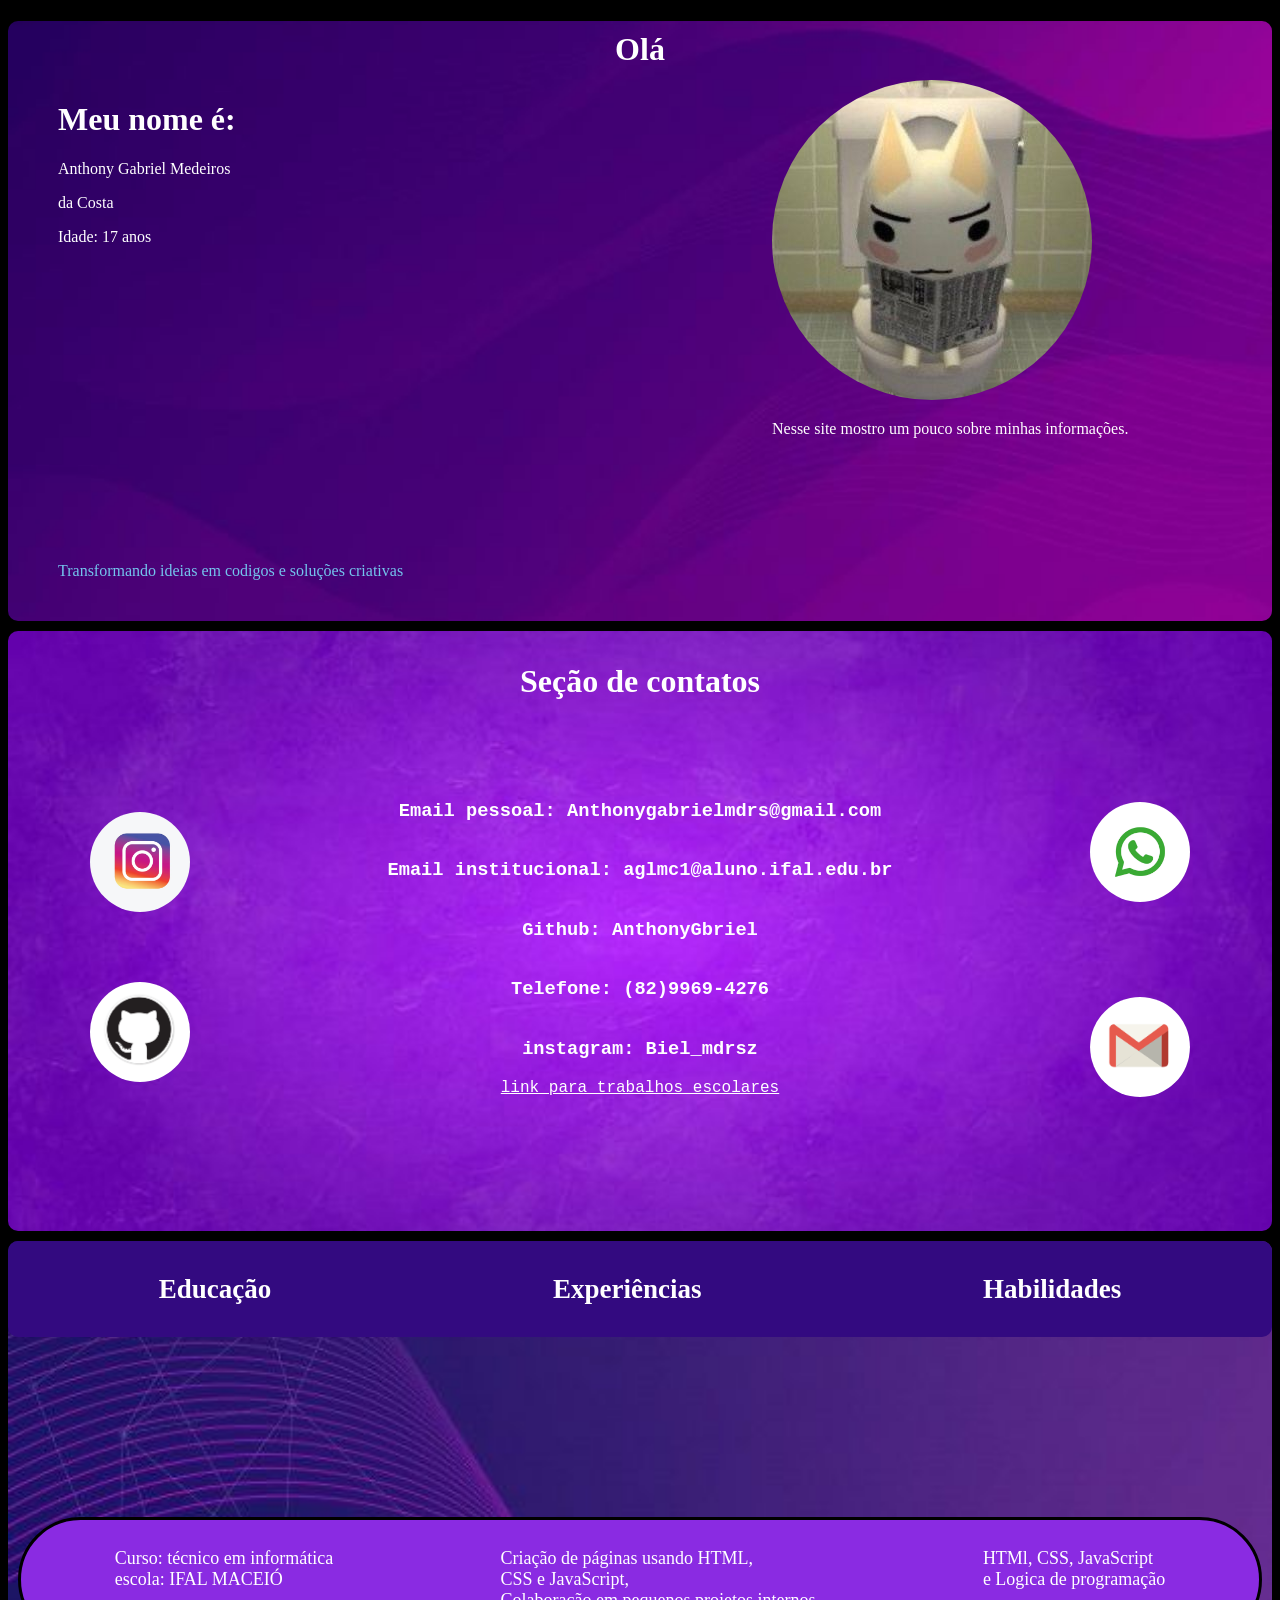
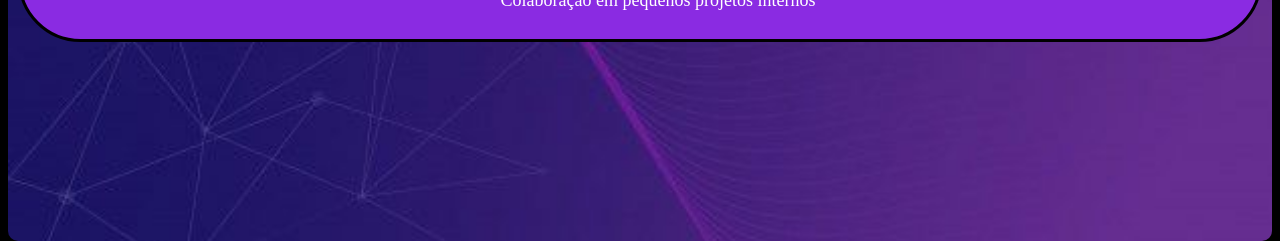
==== index.html @ 59894379 "site" ====
<!DOCTYPE html>
<html lang="en">
<head>
    <meta charset="UTF-8">
    <meta name="viewport" content="width=device-width, initial-scale=1.0">
    <title>Document</title>
    <link rel="stylesheet" href="style.css">
</head>
<body>
    
    <!-- Primeira aba -->
    <div id="caixa1">
        <div>
            <h1 id="ola">Olá</h1>
        </div>
            <div id="informacoes">
                <div id="nome-idade">
                    <h1>Meu nome é:</h1>
                    <div id="nomes">
                        <span id="primeiro-nome">Anthony</span>
                        <span id="nome-do-meio">Gabriel</span>
                        <span id="sobrenome">Medeiros</span>
                    </div>
                    <p>da Costa</p>
                    <p>Idade: 17 anos</p>
                </div>
                <p id="slogan"> Transformando ideias em codigos e soluções criativas</p>
            </div>
            <div id="perfil">
                <img src="Img/toro.jpg" alt="Toro">
                <p>Nesse site mostro um pouco sobre minhas informações.</p>
            </div>
        </div>

        <!-- Segunda aba   -->
<div id="caixa2">
    <div id="ola">
        <h1>Seção de contatos</h1>
    </div>
        <div id="contatos-gerais">

            <!-- Contatos -->
        <h3> Email pessoal: Anthonygabrielmdrs@gmail.com</h3>
        <h3>Email institucional: aglmc1@aluno.ifal.edu.br</h3>
        <h3>Github: AnthonyGbriel</h3>
        <h3>Telefone: (82)9969-4276</h3>
        <h3>instagram: Biel_mdrsz</h3>
        <a href="http://127.0.0.1:5500/index.html" id="link-trabalhos">link para trabalhos escolares</a>

        <!-- Imagens das Logos  -->
        <div id="gmail-logo">
            <img src="Img/icone-gmail-logo.png" alt="gmail">
        </div>
         <div id="whatsapp-logo">
            <img src="Img/WhatsApp logo.webp" alt="whatsApp">
        </div>
        <div id="github-logo">
            <img src="Img/github-logo.png" alt="Github">
        </div>
        <div id="instagram-logo">
            <img src="Img/instagram-logo.webp" alt="instagram">
        </div>
    </div>
</div>

    <!-- Terceira aba -->

    <div id="caixa3">
        <div id="experiencias-titulo">
            <h2>Educação</h2> 
            <h2>Experiências</h2>
            <h2>Habilidades</h2>
        </div>
        
        <div id="experiencias-escritas">
            <p>
            Curso: técnico em informática <br>
            escola: IFAL MACEIÓ
            </p> 
            <p>
                Criação de páginas usando HTML, <br> CSS e JavaScript, <br> Colaboração em pequenos projetos internos 
            </p>
            <p>
                HTMl, CSS, JavaScript <br> e Logica de programação
            </p>
        </div>
    </div>

</body>
</html>
---- style.css ----
body{
    color: white;
    background-color: black;
}
#caixa1{
    height: 600px;
    background-image: url('Img/Descargar\ Fondo\ de\ onda\ de\ fluido\ púrpura\ abstracto\ gratis.jpg');
    background-size: cover;
    background-repeat: no-repeat;
    background-position: center;
    border-radius: 10px;
    position: relative;
}
#link-trabalhos{
    color: white;
}
#slogan{
    position: relative;
    top: 300px;
    color: rgb(116, 196, 237);
    border-radius: 5px;
}
#ola{
    position: relative;
    top: 10px;
    display: flex;
    flex-direction: column;
    align-items: center;
}  
#informacoes{
    width: 350px;
    border-radius: 5px;
    position: absolute;
    left: 50px;
}
#perfil{
    width: 400px;
    position: absolute;
    right: 100px;
}
img {
    border-radius: 50%;
}

#caixa2{
    height: 600px;
    background-color: rgb(78, 16, 135);
    border-radius: 10px;
    background-image: url(Img/Violet\ Background\ image\ for\ Editing\ _\ Violet\ Background\ _\ Violet\ Wallpaper\ for\ desktop.jpg);
    background-size: cover;
    background-repeat: no-repeat;
    background-position: center;
    position: relative;
    top: 10px;
}
#contatos-gerais{
    display: flex;
    flex-direction: column;
    align-items: center;
    position: relative;
    top: 70px;
    font-family:'Courier New', Courier, monospace;

}

/*  Parte de logos (imagens) */
#gmail-logo{
    position: relative;
    left: 500px;
    top: -100px;
}
#gmail-logo img {
    width: 100px;
}
#whatsapp-logo{
    position: relative;
    left: 500px;
    top: -400px;
}
#whatsapp-logo img{
    width:100px;
}
#github-logo{
    position: relative;
    right: 500px;
    top: -325px;
}
#github-logo img{
    width: 100px;
}

#instagram-logo{
    position: relative;
    right: 500px;
    top: -600px;
}
#instagram-logo img {
    width: 100px;
}

#caixa3{
    height: 600px;
    background-image:url(Img/Fundo-roxo-caixa3.jpg) ;
    background-size: cover;
    background-repeat: no-repeat;
    background-position: center;
    border-radius: 10px;
    position: relative;
    top: 20px;
    
}

#experiencias-titulo {
 border-radius: 10px;
 display: flex;
 flex-direction: row;
 justify-content: space-around;
 padding: 10px;
 background-color: rgb(51, 10, 128);
 font-size: large;
 font-family:Cambria, Cochin, Georgia, Times, 'Times New Roman', serif;
}
#experiencias-escritas{
 border-radius: 10px;
 display: flex;
 flex-direction: row;
 justify-content: space-around;
 padding: 10px;
 font-size: large;
 font-family:Cambria, Cochin, Georgia, Times, 'Times New Roman', serif;
 position: relative;
 top: 170px;
 background-color: blueviolet;
 margin: 10px;
 border-radius: 100px;
 border: 20px solid blueviolet;
 border: 3px solid black
 }
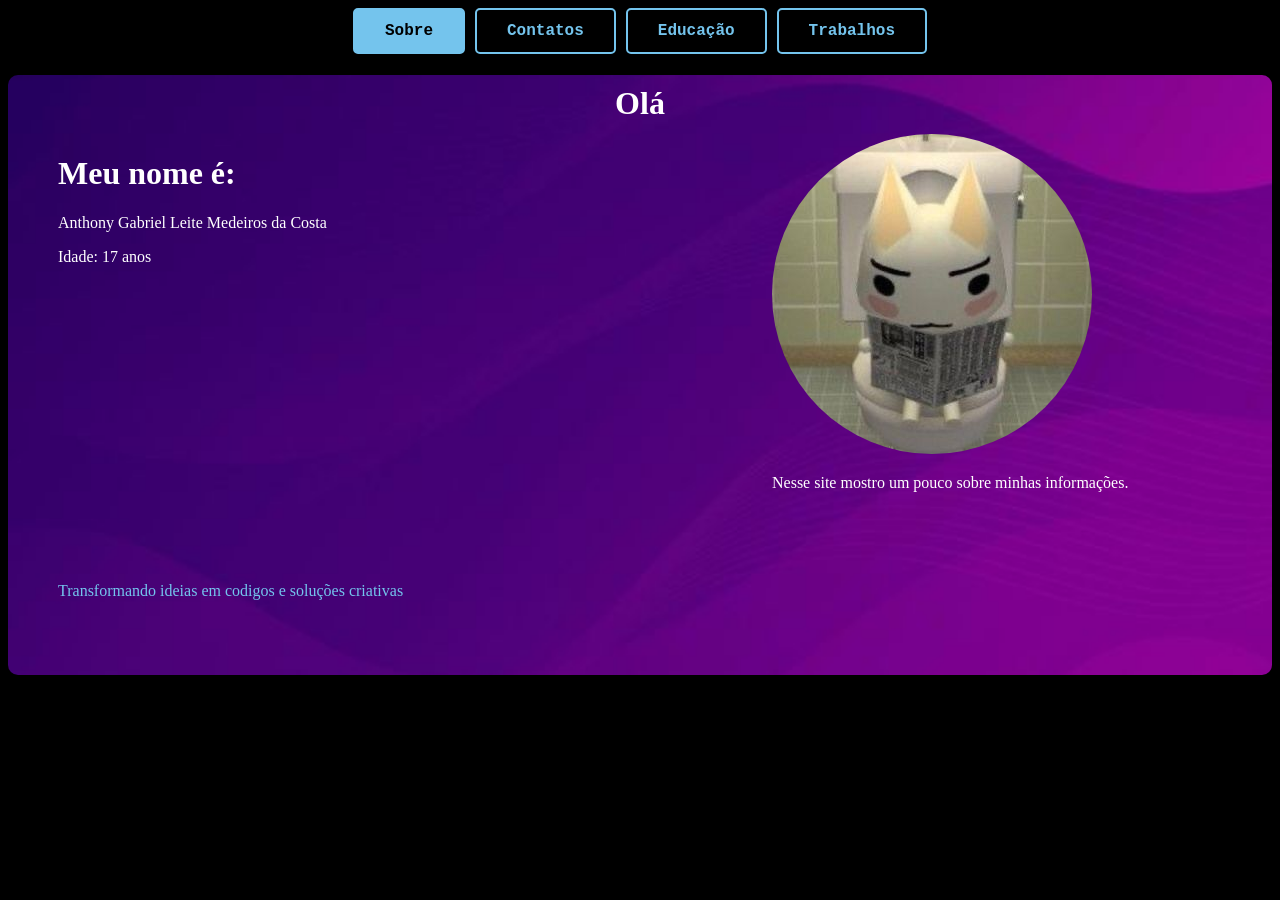
==== commit 345c8418: "Atualização do Js" ====
--- a/index.html
+++ b/index.html
@@ -7,25 +7,34 @@
     <link rel="stylesheet" href="style.css">
 </head>
 <body>
+    <!-- Botões das Abas -->
+    <div id="abas-botoes">
+        <button class="btn-aba ativo" data-aba="aba1">Sobre</button>
+        <button class="btn-aba" data-aba="aba2">Contatos</button>
+        <button class="btn-aba" data-aba="aba3">Educação</button>
+        <button class="btn-aba" data-aba="aba4">Trabalhos</button>
+    </div>
     
     <!-- Primeira aba -->
-    <div id="caixa1">
+    <div id="caixa1" class="conteudo-aba ativo" data-aba="aba1">
         <div>
             <h1 id="ola">Olá</h1>
         </div>
+
             <div id="informacoes">
                 <div id="nome-idade">
                     <h1>Meu nome é:</h1>
                     <div id="nomes">
                         <span id="primeiro-nome">Anthony</span>
-                        <span id="nome-do-meio">Gabriel</span>
-                        <span id="sobrenome">Medeiros</span>
+                        <span id="nome-do-meio">Gabriel Leite</span>
+                        <span id="sobrenome">Medeiros da Costa</span>
                     </div>
-                    <p>da Costa</p>
                     <p>Idade: 17 anos</p>
                 </div>
                 <p id="slogan"> Transformando ideias em codigos e soluções criativas</p>
             </div>
+
+            <!-- Imagem perfil -->
             <div id="perfil">
                 <img src="Img/toro.jpg" alt="Toro">
                 <p>Nesse site mostro um pouco sobre minhas informações.</p>
@@ -33,7 +42,7 @@
         </div>
 
         <!-- Segunda aba   -->
-<div id="caixa2">
+<div id="caixa2" class="conteudo-aba" data-aba="aba2">
     <div id="ola">
         <h1>Seção de contatos</h1>
     </div>
@@ -45,7 +54,6 @@
         <h3>Github: AnthonyGbriel</h3>
         <h3>Telefone: (82)9969-4276</h3>
         <h3>instagram: Biel_mdrsz</h3>
-        <a href="http://127.0.0.1:5500/index.html" id="link-trabalhos">link para trabalhos escolares</a>
 
         <!-- Imagens das Logos  -->
         <div id="gmail-logo">
@@ -65,7 +73,7 @@
 
     <!-- Terceira aba -->
 
-    <div id="caixa3">
+    <div id="caixa3" class="conteudo-aba" data-aba="aba3">
         <div id="experiencias-titulo">
             <h2>Educação</h2> 
             <h2>Experiências</h2>
@@ -86,5 +94,31 @@
         </div>
     </div>
 
+    <div id="caixa4" class="conteudo-aba" data-aba="aba4">
+        <div id="trabalhos-titulo">
+            <h2>Meus Trabalhos</h2>
+        </div>
+        
+        <div id="trabalhos-conteudo">
+            <div class="trabalho-item">
+                <h3>Projeto 1</h3>
+                <p>Descrição do projeto</p>
+                <a href=".  " target="_blank">Ver mais</a>
+            </div>
+            <div class="trabalho-item">
+                <h3>Projeto 2</h3>
+                <p>Descrição do projeto</p>
+                <a href="." target="_blank">Ver mais</a>
+            </div>
+            <div class="trabalho-item">
+                <h3>Projeto 3</h3>
+                <p>Descrição do projeto</p>
+                <a href="." target="_blank">Ver mais</a>
+            </div>
+        </div>
+    </div>
+
+
+    <script src="Prompt.js"></script>
 </body>
 </html>
--- a/style.css
+++ b/style.css
@@ -2,6 +2,47 @@
     color: white;
     background-color: black;
 }
+
+/* Estilos das Abas */
+#abas-botoes {
+    display: flex;
+    gap: 10px;
+    margin-bottom: 20px;
+    justify-content: center;
+    flex-wrap: wrap;
+}
+
+.btn-aba {
+    padding: 12px 30px;
+    font-size: 16px;
+    font-weight: bold;
+    border: 2px solid rgb(116, 196, 237);
+    background-color: transparent;
+    color: rgb(116, 196, 237);
+    border-radius: 5px;
+    cursor: pointer;
+    transition: all 0.3s ease;
+    font-family: 'Courier New', Courier, monospace;
+}
+
+.btn-aba:hover {
+    background-color: rgb(116, 196, 237);
+    color: black;
+}
+
+.btn-aba.ativo {
+    background-color: rgb(116, 196, 237);
+    color: black;
+}
+
+.conteudo-aba {
+    display: none;
+}
+
+.conteudo-aba.ativo {
+    display: block;
+}
+
 #caixa1{
     height: 600px;
     background-image: url('Img/Descargar\ Fondo\ de\ onda\ de\ fluido\ púrpura\ abstracto\ gratis.jpg');
@@ -28,7 +69,7 @@
     align-items: center;
 }  
 #informacoes{
-    width: 350px;
+    width: 400px;
     border-radius: 5px;
     position: absolute;
     left: 50px;
@@ -42,6 +83,8 @@
     border-radius: 50%;
 }
 
+/* SEGUNDA CAIXA */
+
 #caixa2{
     height: 600px;
     background-color: rgb(78, 16, 135);
@@ -97,6 +140,8 @@
 #instagram-logo img {
     width: 100px;
 }
+
+/* TERCEIRA CAIXA */
 
 #caixa3{
     height: 600px;
@@ -137,3 +182,97 @@
  border: 3px solid black
  }
 
+#caixa4{
+    height: 600px;
+    background-color: rgb(78, 16, 135);
+    border-radius: 10px;
+    background-size: cover;
+    background-repeat: no-repeat;
+    background-position: center;
+    position: relative;
+    top: 20px;
+}
+
+#trabalhos-titulo {
+    border-radius: 10px;
+    display: flex;
+    flex-direction: column;
+    justify-content: center;
+    align-items: center;
+    padding: 20px;
+    background-color: rgb(51, 10, 128);
+    font-size: large;
+    font-family: Cambria, Cochin, Georgia, Times, 'Times New Roman', serif;
+}
+
+#trabalhos-conteudo {
+    display: flex;
+    flex-wrap: wrap;
+    justify-content: center;
+    gap: 20px;
+    padding: 30px;
+    position: relative;
+    top: 20px;
+}
+
+.trabalho-item {
+    background-color: rgba(51, 10, 128, 0.9);
+    border: 2px solid rgb(116, 196, 237);
+    border-radius: 10px;
+    padding: 20px;
+    width: 250px;
+    text-align: center;
+    transition: all 0.3s ease;
+    box-shadow: 0 4px 6px rgba(0, 0, 0, 0.3);
+}
+
+.trabalho-item:hover {
+    transform: translateY(-5px);
+    box-shadow: 0 8px 12px rgba(116, 196, 237, 0.4);
+    border-color: rgb(200, 230, 255);
+}
+
+.trabalho-item h3 {
+    color: rgb(116, 196, 237);
+    margin-bottom: 10px;
+    font-size: 18px;
+}
+
+.trabalho-item p {
+    color: white;
+    font-size: 14px;
+    margin-bottom: 15px;
+    line-height: 1.5;
+}
+
+.trabalho-item a {
+    display: inline-block;
+    background-color: rgb(116, 196, 237);
+    color: black;
+    padding: 8px 20px;
+    border-radius: 5px;
+    text-decoration: none;
+    font-weight: bold;
+    transition: all 0.3s ease;
+}
+
+.trabalho-item a:hover {
+    background-color: rgb(200, 230, 255);
+    transform: scale(1.05);
+}
+
+
+ /* QUARTA CAIXA */
+
+ 
+#caixa3{
+    height: 600px;
+    background-image:url(Img/Fundo-roxo-caixa3.jpg) ;
+    background-size: cover;
+    background-repeat: no-repeat;
+    background-position: center;
+    border-radius: 10px;
+    position: relative;
+    top: 20px;
+    
+}
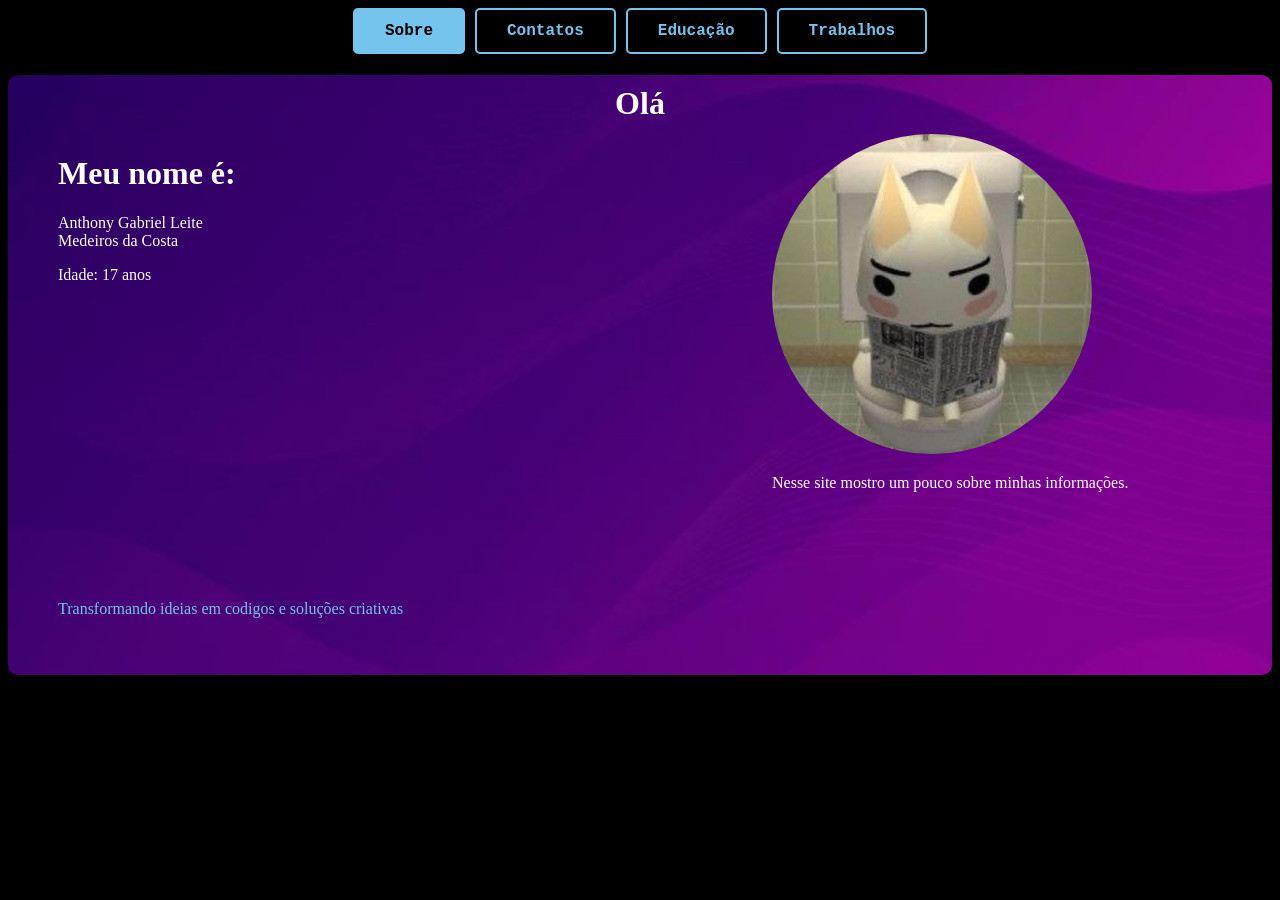
==== commit 46bb1a63: "Ajustes" ====
--- a/index.html
+++ b/index.html
@@ -26,7 +26,7 @@
                     <h1>Meu nome é:</h1>
                     <div id="nomes">
                         <span id="primeiro-nome">Anthony</span>
-                        <span id="nome-do-meio">Gabriel Leite</span>
+                        <span id="nome-do-meio">Gabriel Leite</span> <br>
                         <span id="sobrenome">Medeiros da Costa</span>
                     </div>
                     <p>Idade: 17 anos</p>
@@ -56,17 +56,19 @@
         <h3>instagram: Biel_mdrsz</h3>
 
         <!-- Imagens das Logos  -->
-        <div id="gmail-logo">
-            <img src="Img/icone-gmail-logo.png" alt="gmail">
-        </div>
-         <div id="whatsapp-logo">
-            <img src="Img/WhatsApp logo.webp" alt="whatsApp">
-        </div>
-        <div id="github-logo">
-            <img src="Img/github-logo.png" alt="Github">
-        </div>
-        <div id="instagram-logo">
-            <img src="Img/instagram-logo.webp" alt="instagram">
+            <div id="contatos-logo">
+            <div id="gmail-logo">
+            <a href="mailto:Anthonygabrielmdrs@gmail.com"><img src="Img/icone-gmail-logo.png" alt="gmail"></a>  
+            </div>
+            <div id="whatsapp-logo">
+                <a href="https://api.whatsapp.com/send/?phone=558299694276&text&type=phone_number&app_absent=0""><img src="Img/WhatsApp logo.webp" alt="whatsApp"></a>
+            </div>
+            <div id="github-logo">
+            <a href="https://github.com/AnthonyGbriel"><img src="Img/github-logo.png" alt="Github"></a> 
+            </div>
+            <div id="instagram-logo">
+                <a href="https://www.instagram.com/biel_mdrsz/"><img src="Img/instagram-logo.webp" alt="instagram"></a>
+            </div>
         </div>
     </div>
 </div>
--- a/style.css
+++ b/style.css
@@ -261,9 +261,6 @@
     transform: scale(1.05);
 }
 
-
- /* QUARTA CAIXA */
-
  
 #caixa3{
     height: 600px;
@@ -275,4 +272,4 @@
     position: relative;
     top: 20px;
     
-}+}
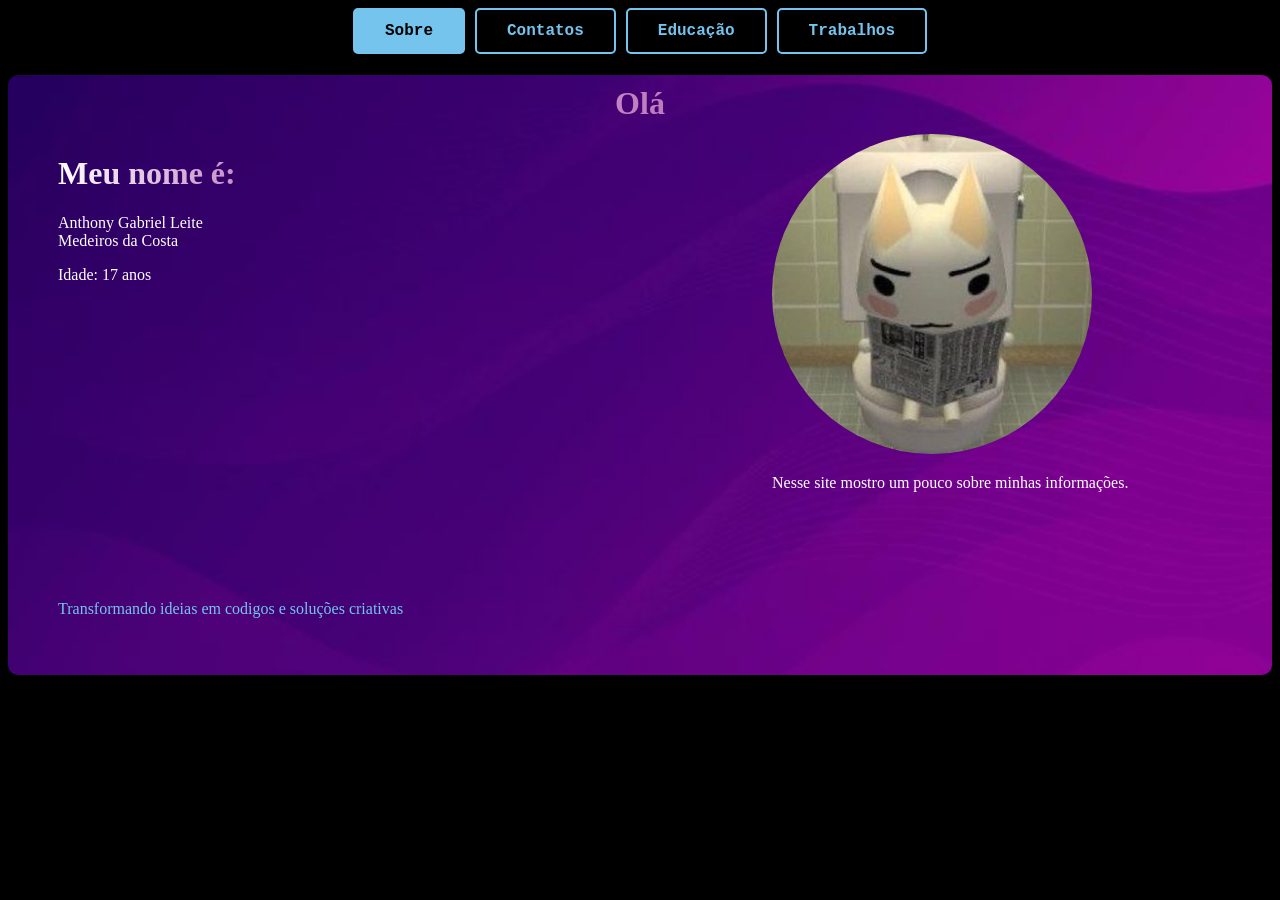
==== commit dc38e1ac: "curso" ====
--- a/index.html
+++ b/index.html
@@ -81,10 +81,9 @@
             <h2>Experiências</h2>
             <h2>Habilidades</h2>
         </div>
-        
         <div id="experiencias-escritas">
             <p>
-            Curso: técnico em informática <br>
+            Curso: Desenvolvimento de Sistemas<br>
             escola: IFAL MACEIÓ
             </p> 
             <p>
--- a/style.css
+++ b/style.css
@@ -1,6 +1,19 @@
 body{
     color: white;
     background-color: black;
+}
+h1{
+    background: linear-gradient( to left,
+    purple, white);
+    -webkit-background-clip: text;
+    -webkit-text-fill-color: transparent; 
+}
+h2{
+    
+    background: linear-gradient( to left,
+    purple, white);
+    -webkit-background-clip: text;
+    -webkit-text-fill-color: transparent;
 }
 
 /* Estilos das Abas */
@@ -43,9 +56,10 @@
     display: block;
 }
 
+
 #caixa1{
     height: 600px;
-    background-image: url('Img/Descargar\ Fondo\ de\ onda\ de\ fluido\ púrpura\ abstracto\ gratis.jpg');
+    background-image: url('Img/Descargar Fondo de onda de fluido púrpura abstracto gratis.jpg');
     background-size: cover;
     background-repeat: no-repeat;
     background-position: center;
@@ -98,61 +112,41 @@
 }
 #contatos-gerais{
     display: flex;
-    flex-direction: column;
-    align-items: center;
-    position: relative;
-    top: 70px;
+    flex-direction:column;
+    align-items: center;
+    position: relative;
+    top: 40px;
     font-family:'Courier New', Courier, monospace;
 
 }
 
 /*  Parte de logos (imagens) */
-#gmail-logo{
-    position: relative;
-    left: 500px;
-    top: -100px;
-}
-#gmail-logo img {
+#contatos-logo{
+    display: flex;
+    gap: 30px;
+    justify-content: center;
+    align-items: center;
+    margin-top: 20px;
+}
+#contatos-logo div{
+    position: static;
+}
+#contatos-logo img{
     width: 100px;
-}
-#whatsapp-logo{
-    position: relative;
-    left: 500px;
-    top: -400px;
-}
-#whatsapp-logo img{
-    width:100px;
-}
-#github-logo{
-    position: relative;
-    right: 500px;
-    top: -325px;
-}
-#github-logo img{
-    width: 100px;
-}
-
-#instagram-logo{
-    position: relative;
-    right: 500px;
-    top: -600px;
-}
-#instagram-logo img {
-    width: 100px;
+    display: block;
 }
 
 /* TERCEIRA CAIXA */
 
 #caixa3{
     height: 600px;
-    background-image:url(Img/Fundo-roxo-caixa3.jpg) ;
+    background-image:url(Img/Fundo\ roxo\ caixa3.jpg ) ;
     background-size: cover;
     background-repeat: no-repeat;
     background-position: center;
     border-radius: 10px;
     position: relative;
     top: 20px;
-    
 }
 
 #experiencias-titulo {
@@ -182,6 +176,7 @@
  border: 3px solid black
  }
 
+    /* *Caixa 04*/
 #caixa4{
     height: 600px;
     background-color: rgb(78, 16, 135);
@@ -260,16 +255,3 @@
     background-color: rgb(200, 230, 255);
     transform: scale(1.05);
 }
-
- 
-#caixa3{
-    height: 600px;
-    background-image:url(Img/Fundo-roxo-caixa3.jpg) ;
-    background-size: cover;
-    background-repeat: no-repeat;
-    background-position: center;
-    border-radius: 10px;
-    position: relative;
-    top: 20px;
-    
-}
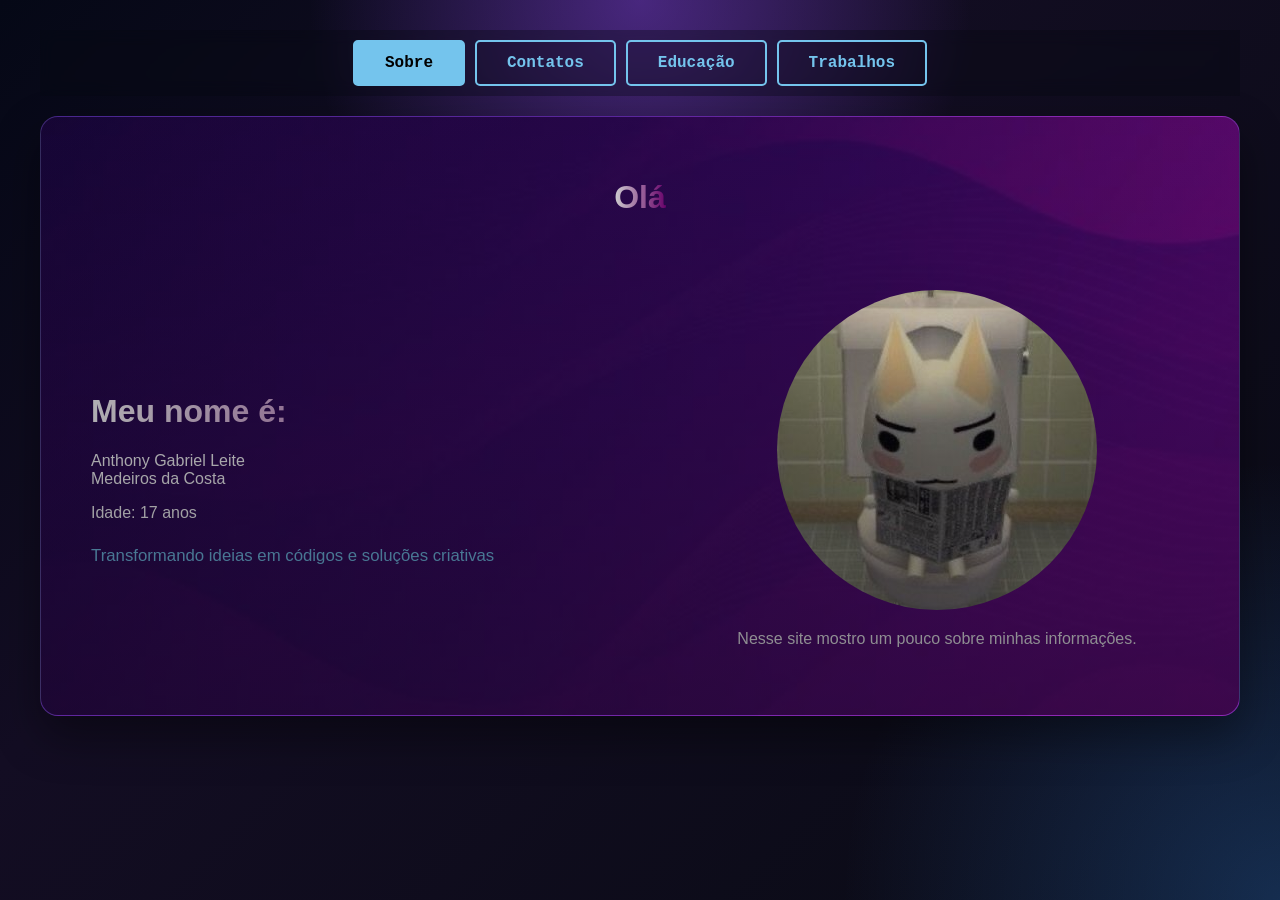
==== commit 5ddcf341: "Atualizações" ====
--- a/index.html
+++ b/index.html
@@ -1,96 +1,88 @@
 <!DOCTYPE html>
-<html lang="en">
+<html lang="pt-BR">
 <head>
     <meta charset="UTF-8">
     <meta name="viewport" content="width=device-width, initial-scale=1.0">
-    <title>Document</title>
+    <title>Portfólio</title>
     <link rel="stylesheet" href="style.css">
 </head>
 <body>
-    <!-- Botões das Abas -->
     <div id="abas-botoes">
         <button class="btn-aba ativo" data-aba="aba1">Sobre</button>
         <button class="btn-aba" data-aba="aba2">Contatos</button>
         <button class="btn-aba" data-aba="aba3">Educação</button>
         <button class="btn-aba" data-aba="aba4">Trabalhos</button>
     </div>
-    
-    <!-- Primeira aba -->
+
     <div id="caixa1" class="conteudo-aba ativo" data-aba="aba1">
-        <div>
-            <h1 id="ola">Olá</h1>
+        <div id="ola">
+            <h1>Olá</h1>
         </div>
 
-            <div id="informacoes">
-                <div id="nome-idade">
-                    <h1>Meu nome é:</h1>
-                    <div id="nomes">
-                        <span id="primeiro-nome">Anthony</span>
-                        <span id="nome-do-meio">Gabriel Leite</span> <br>
-                        <span id="sobrenome">Medeiros da Costa</span>
-                    </div>
-                    <p>Idade: 17 anos</p>
+        <div id="informacoes">
+            <div id="nome-idade">
+                <h1>Meu nome é:</h1>
+                <div id="nomes">
+                    <span id="primeiro-nome">Anthony</span>
+                    <span id="nome-do-meio">Gabriel Leite</span><br>
+                    <span id="sobrenome">Medeiros da Costa</span>
                 </div>
-                <p id="slogan"> Transformando ideias em codigos e soluções criativas</p>
+                <p>Idade: 17 anos</p>
             </div>
-
-            <!-- Imagem perfil -->
-            <div id="perfil">
-                <img src="Img/toro.jpg" alt="Toro">
-                <p>Nesse site mostro um pouco sobre minhas informações.</p>
-            </div>
+            <p id="slogan">Transformando ideias em códigos e soluções criativas</p>
         </div>
 
-        <!-- Segunda aba   -->
-<div id="caixa2" class="conteudo-aba" data-aba="aba2">
-    <div id="ola">
-        <h1>Seção de contatos</h1>
+        <div id="perfil">
+            <img src="Img/toro.jpg" alt="Toro">
+            <p>Nesse site mostro um pouco sobre minhas informações.</p>
+        </div>
     </div>
+
+    <div id="caixa2" class="conteudo-aba" data-aba="aba2">
+        <div id="ola">
+            <h1>Seção de contatos</h1>
+        </div>
+
         <div id="contatos-gerais">
+            <h3>Email pessoal: Anthonygabrielmdrs@gmail.com</h3>
+            <h3>Email institucional: aglmc1@aluno.ifal.edu.br</h3>
+            <h3>Github: AnthonyGbriel</h3>
+            <h3>Telefone: (82)9969-4276</h3>
+            <h3>instagram: Biel_mdrsz</h3>
 
-            <!-- Contatos -->
-        <h3> Email pessoal: Anthonygabrielmdrs@gmail.com</h3>
-        <h3>Email institucional: aglmc1@aluno.ifal.edu.br</h3>
-        <h3>Github: AnthonyGbriel</h3>
-        <h3>Telefone: (82)9969-4276</h3>
-        <h3>instagram: Biel_mdrsz</h3>
-
-        <!-- Imagens das Logos  -->
             <div id="contatos-logo">
-            <div id="gmail-logo">
-            <a href="mailto:Anthonygabrielmdrs@gmail.com"><img src="Img/icone-gmail-logo.png" alt="gmail"></a>  
-            </div>
-            <div id="whatsapp-logo">
-                <a href="https://api.whatsapp.com/send/?phone=558299694276&text&type=phone_number&app_absent=0""><img src="Img/WhatsApp logo.webp" alt="whatsApp"></a>
-            </div>
-            <div id="github-logo">
-            <a href="https://github.com/AnthonyGbriel"><img src="Img/github-logo.png" alt="Github"></a> 
-            </div>
-            <div id="instagram-logo">
-                <a href="https://www.instagram.com/biel_mdrsz/"><img src="Img/instagram-logo.webp" alt="instagram"></a>
+                <div id="gmail-logo">
+                    <a href="mailto:Anthonygabrielmdrs@gmail.com"><img src="Img/icone-gmail-logo.png" alt="gmail"></a>
+                </div>
+                <div id="whatsapp-logo">
+                    <a href="https://api.whatsapp.com/send/?phone=558299694276&text&type=phone_number&app_absent=0"><img src="Img/WhatsApp logo.webp" alt="whatsApp"></a>
+                </div>
+                <div id="github-logo">
+                    <a href="https://github.com/AnthonyGbriel"><img src="Img/github-logo.png" alt="Github"></a>
+                </div>
+                <div id="instagram-logo">
+                    <a href="https://www.instagram.com/biel_mdrsz/"><img src="Img/instagram-logo.webp" alt="instagram"></a>
+                </div>
             </div>
         </div>
     </div>
-</div>
-
-    <!-- Terceira aba -->
 
     <div id="caixa3" class="conteudo-aba" data-aba="aba3">
         <div id="experiencias-titulo">
-            <h2>Educação</h2> 
+            <h2>Educação</h2>
             <h2>Experiências</h2>
             <h2>Habilidades</h2>
         </div>
         <div id="experiencias-escritas">
             <p>
-            Curso: Desenvolvimento de Sistemas<br>
-            escola: IFAL MACEIÓ
-            </p> 
-            <p>
-                Criação de páginas usando HTML, <br> CSS e JavaScript, <br> Colaboração em pequenos projetos internos 
+                Curso: Desenvolvimento de Sistemas<br>
+                escola: IFAL MACEIÓ
             </p>
             <p>
-                HTMl, CSS, JavaScript <br> e Logica de programação
+                Criação de páginas usando HTML, <br> CSS e JavaScript, <br> Colaboração em pequenos projetos internos
+            </p>
+            <p>
+                HTML, CSS, JavaScript <br> e Lógica de programação
             </p>
         </div>
     </div>
@@ -99,12 +91,12 @@
         <div id="trabalhos-titulo">
             <h2>Meus Trabalhos</h2>
         </div>
-        
+
         <div id="trabalhos-conteudo">
             <div class="trabalho-item">
                 <h3>Projeto 1</h3>
                 <p>Descrição do projeto</p>
-                <a href=".  " target="_blank">Ver mais</a>
+                <a href="." target="_blank">Ver mais</a>
             </div>
             <div class="trabalho-item">
                 <h3>Projeto 2</h3>
@@ -119,7 +111,6 @@
         </div>
     </div>
 
-
     <script src="Prompt.js"></script>
 </body>
-</html>+</html>
--- a/style.css
+++ b/style.css
@@ -1,6 +1,17 @@
+* {
+    box-sizing: border-box;
+}
+
 body{
+    margin: 0;
+    padding: 30px 20px 50px;
     color: white;
-    background-color: black;
+    min-height: 100vh;
+    background:
+        radial-gradient(circle at top, rgba(149, 76, 255, 0.42), transparent 30%),
+        radial-gradient(circle at bottom right, rgba(58, 146, 255, 0.25), transparent 28%),
+        linear-gradient(135deg, #050816 0%, #130d23 35%, #090b14 100%);
+    font-family: 'Segoe UI', Tahoma, Geneva, Verdana, sans-serif;
 }
 h1{
     background: linear-gradient( to left,
@@ -20,9 +31,10 @@
 #abas-botoes {
     display: flex;
     gap: 10px;
-    margin-bottom: 20px;
+    margin: 0 auto 20px;
     justify-content: center;
     flex-wrap: wrap;
+    max-width: 1200px;
 }
 
 .btn-aba {
@@ -50,48 +62,90 @@
 
 .conteudo-aba {
     display: none;
+    max-width: 1200px;
+    margin: 0 auto 20px;
+    border-radius: 18px;
+    overflow: hidden;
+    position: relative;
+    border: 1px solid rgba(155, 127, 255, 0.3);
+    box-shadow: 0 20px 45px rgba(0, 0, 0, 0.4);
+}
+
+.conteudo-aba[hidden] {
+    display: none !important;
+}
+
+.conteudo-aba::before {
+    content: "";
+    position: absolute;
+    inset: 0;
+    background: linear-gradient(180deg, rgba(9, 7, 16, 0.15), rgba(9, 7, 16, 0.5));
+    pointer-events: none;
 }
 
 .conteudo-aba.ativo {
     display: block;
 }
 
+#abas-botoes {
+    position: sticky;
+    top: 0;
+    z-index: 10;
+    padding: 10px 0;
+    backdrop-filter: blur(8px);
+    background: rgba(8, 10, 18, 0.35);
+}
 
 #caixa1{
-    height: 600px;
-    background-image: url('Img/Descargar Fondo de onda de fluido púrpura abstracto gratis.jpg');
+    min-height: 600px;
+    height: auto;
+    padding: 30px 50px 40px;
+    display: flex;
+    flex-wrap: wrap;
+    align-items: center;
+    justify-content: space-between;
+    gap: 30px;
+    background-image: linear-gradient(135deg, rgba(15, 10, 33, 0.55), rgba(59, 18, 111, 0.4)), url('Img/Descargar Fondo de onda de fluido púrpura abstracto gratis.jpg');
     background-size: cover;
     background-repeat: no-repeat;
     background-position: center;
-    border-radius: 10px;
+    border-radius: 18px;
     position: relative;
 }
 #link-trabalhos{
     color: white;
 }
 #slogan{
-    position: relative;
-    top: 300px;
+    position: static;
+    margin-top: 24px;
     color: rgb(116, 196, 237);
     border-radius: 5px;
+    font-size: 1.05rem;
 }
 #ola{
-    position: relative;
-    top: 10px;
+    position: static;
+    width: 100%;
+    margin: 0;
     display: flex;
     flex-direction: column;
     align-items: center;
 }  
 #informacoes{
-    width: 400px;
+    width: min(42%, 420px);
+    min-width: 260px;
     border-radius: 5px;
-    position: absolute;
-    left: 50px;
+    position: static;
+    left: auto;
+    flex: 1 1 320px;
 }
 #perfil{
-    width: 400px;
-    position: absolute;
-    right: 100px;
+    width: min(38%, 420px);
+    min-width: 220px;
+    position: static;
+    right: auto;
+    margin-left: auto;
+    flex: 1 1 260px;
+    text-align: center;
 }
 img {
     border-radius: 50%;
@@ -102,8 +156,8 @@
 #caixa2{
     height: 600px;
     background-color: rgb(78, 16, 135);
-    border-radius: 10px;
-    background-image: url(Img/Violet\ Background\ image\ for\ Editing\ _\ Violet\ Background\ _\ Violet\ Wallpaper\ for\ desktop.jpg);
+    border-radius: 18px;
+    background-image: linear-gradient(135deg, rgba(24, 12, 40, 0.7), rgba(111, 63, 196, 0.45)), url(Img/Violet\ Background\ image\ for\ Editing\ _\ Violet\ Background\ _\ Violet\ Wallpaper\ for\ desktop.jpg);
     background-size: cover;
     background-repeat: no-repeat;
     background-position: center;
@@ -140,11 +194,11 @@
 
 #caixa3{
     height: 600px;
-    background-image:url(Img/Fundo\ roxo\ caixa3.jpg ) ;
+    background-image: linear-gradient(135deg, rgba(19, 11, 39, 0.65), rgba(91, 37, 161, 0.45)), url(Img/Fundo\ roxo\ caixa3.jpg );
     background-size: cover;
     background-repeat: no-repeat;
     background-position: center;
-    border-radius: 10px;
+    border-radius: 18px;
     position: relative;
     top: 20px;
 }
@@ -160,6 +214,12 @@
  font-family:Cambria, Cochin, Georgia, Times, 'Times New Roman', serif;
 }
 #experiencias-escritas{
+  background-color: #ff9a9e; /* Cor de fundo base */
+  background-image: 
+    radial-gradient(at 0% 0%, #840797 0px, transparent 50%),
+    radial-gradient(at 50% 0%, #9708e9 0px, transparent 50%),
+    radial-gradient(at 100% 0%, #9415bb 0px, transparent 50%);
+    
  border-radius: 10px;
  display: flex;
  flex-direction: row;
@@ -167,20 +227,30 @@
  padding: 10px;
  font-size: large;
  font-family:Cambria, Cochin, Georgia, Times, 'Times New Roman', serif;
+  -webkit-text-stroke-width: 1px; /* Espessura da borda */
+  -webkit-text-stroke-color: rgb(250, 250, 250); /* Cor da borda */
+    text-shadow: 
+    1px 2px 0 #000,  
+     1px 3px 0 #000,
+    1px  1px 0 #000,  
+     3px  1px 0 #000;
  position: relative;
  top: 170px;
- background-color: blueviolet;
+ background-color: rgb(83, 31, 131);
  margin: 10px;
  border-radius: 100px;
- border: 20px solid blueviolet;
+ border: 20px solid rgb(98, 32, 160);
  border: 3px solid black
  }
 
     /* *Caixa 04*/
 #caixa4{
     height: 600px;
-    background-color: rgb(78, 16, 135);
-    border-radius: 10px;
+    background:
+        radial-gradient(circle at top left, rgba(137, 89, 255, 0.45), transparent 30%),
+        radial-gradient(circle at bottom right, rgba(67, 178, 255, 0.2), transparent 25%),
+        linear-gradient(135deg, #0f1020 0%, #1d1232 35%, #170c27 100%);
+    border-radius: 18px;
     background-size: cover;
     background-repeat: no-repeat;
     background-position: center;
@@ -255,3 +325,162 @@
     background-color: rgb(200, 230, 255);
     transform: scale(1.05);
 }
+
+@media (max-width: 768px) {
+    body {
+        padding: 20px 12px 40px;
+    }
+
+    #abas-botoes {
+        gap: 8px;
+    }
+
+    .btn-aba {
+        flex: 1 1 calc(50% - 8px);
+        min-width: 120px;
+        padding: 10px 14px;
+        font-size: 14px;
+    }
+
+    .conteudo-aba {
+        border-radius: 14px;
+    }
+
+    #caixa1,
+    #caixa2,
+    #caixa3,
+    #caixa4 {
+        min-height: 500px;
+        height: auto;
+        padding-bottom: 24px;
+    }
+
+    #caixa1 {
+        padding: 20px 14px 28px;
+        justify-content: center;
+    }
+
+    #ola {
+        top: 0;
+        margin-bottom: 10px;
+    }
+
+    #informacoes {
+        position: static;
+        width: 100%;
+        max-width: 100%;
+        text-align: center;
+        min-width: 0;
+    }
+
+    #informacoes h1,
+    #informacoes p,
+    #slogan {
+        text-align: center;
+    }
+
+    #slogan {
+        position: static;
+        top: 0;
+        margin-top: 18px;
+        font-size: 14px;
+    }
+
+    #perfil {
+        position: static;
+        width: 100%;
+        max-width: 260px;
+        margin: 24px auto 0;
+        text-align: center;
+        min-width: 0;
+    }
+
+    #perfil img {
+        width: 100%;
+        max-width: 220px;
+        height: auto;
+    }
+
+    #contatos-gerais {
+        top: 20px;
+        padding: 0 16px;
+    }
+
+    #contatos-gerais h3 {
+        font-size: 14px;
+        text-align: center;
+        line-height: 1.5;
+    }
+
+    #contatos-logo {
+        flex-wrap: wrap;
+        gap: 18px;
+        margin-top: 30px;
+    }
+
+    #contatos-logo img {
+        width: 70px;
+    }
+
+    #experiencias-titulo {
+        flex-direction: column;
+        align-items: center;
+        gap: 12px;
+        padding: 16px 10px;
+    }
+
+    #experiencias-titulo h2 {
+        margin: 0;
+        font-size: 24px;
+    }
+
+    #experiencias-escritas {
+        flex-direction: column;
+        align-items: center;
+        gap: 16px;
+        top: 0;
+        margin: 18px 12px 0;
+        padding: 18px 12px;
+        border-radius: 18px;
+        border: 2px solid rgba(255, 255, 255, 0.25);
+        font-size: 15px;
+        text-align: center;
+    }
+
+    #trabalhos-titulo {
+        padding: 18px 12px;
+    }
+
+    #trabalhos-conteudo {
+        top: 0;
+        padding: 20px 12px;
+        flex-direction: column;
+        align-items: center;
+    }
+
+    .trabalho-item {
+        width: 100%;
+        max-width: 280px;
+    }
+}
+
+@media (max-width: 480px) {
+    .btn-aba {
+        flex-basis: 100%;
+    }
+
+    #caixa1,
+    #caixa2,
+    #caixa3,
+    #caixa4 {
+        min-height: 420px;
+    }
+
+    #experiencias-titulo h2 {
+        font-size: 20px;
+    }
+
+    #contatos-gerais h3 {
+        font-size: 13px;
+    }
+}
